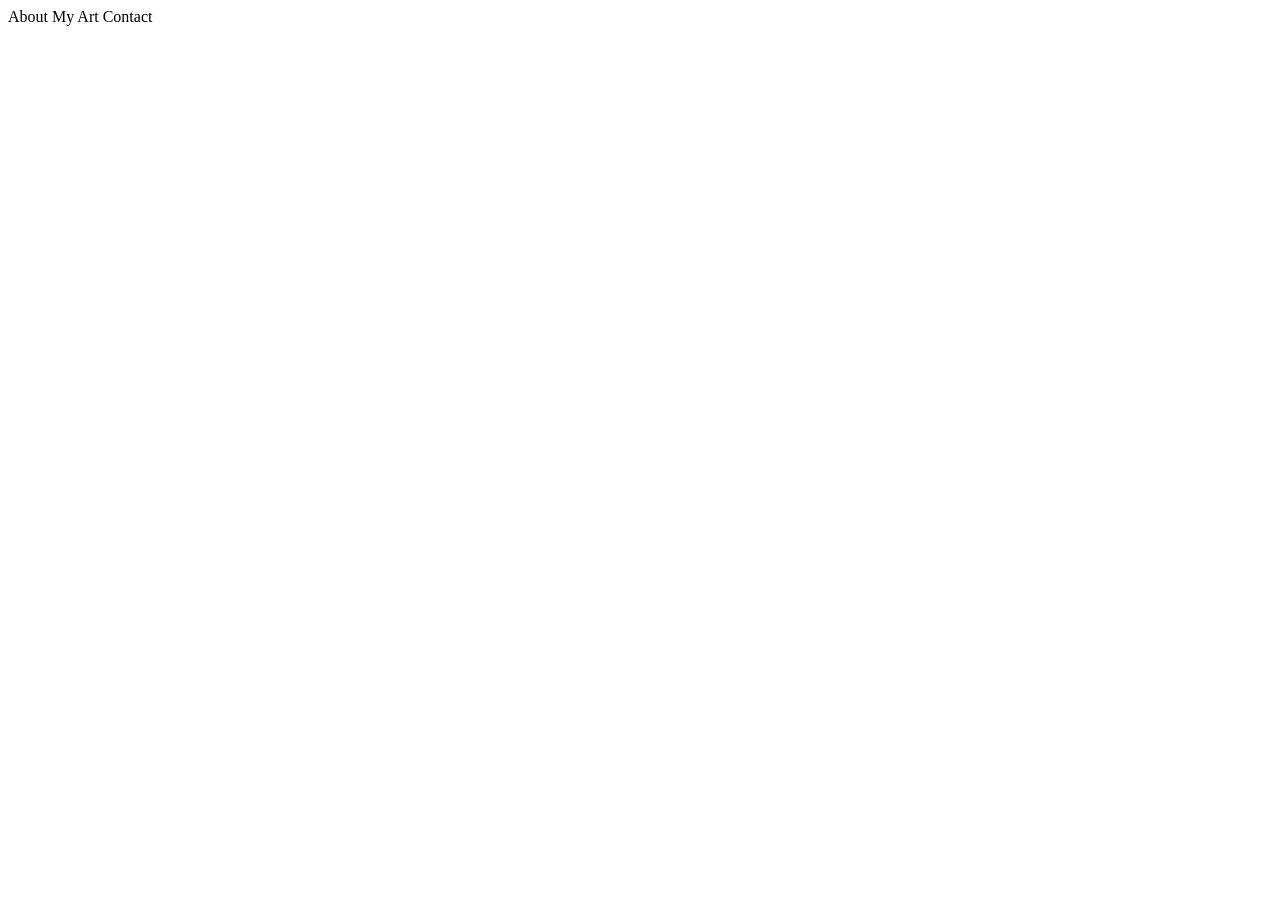
==== Portfolio Code/index.html @ d1049173 "Portfolio Started" ====
<!DOCTYPE html>
<html lang="en">
<head>
    <meta charset="UTF-8">
    <meta name="viewport" content="width=device-width, initial-scale=1.0">
    <title>Drew Coubal's Portfolio</title>
    <link rel="stylesheet" href="styles.css">
</head>
<body>
    <header>
        <nav>
            <a>About</a>
            <a>My Art</a>
            <a>Contact</a>
        </nav>

    </header>
    <main>

    </main>
    
</body>
</html>
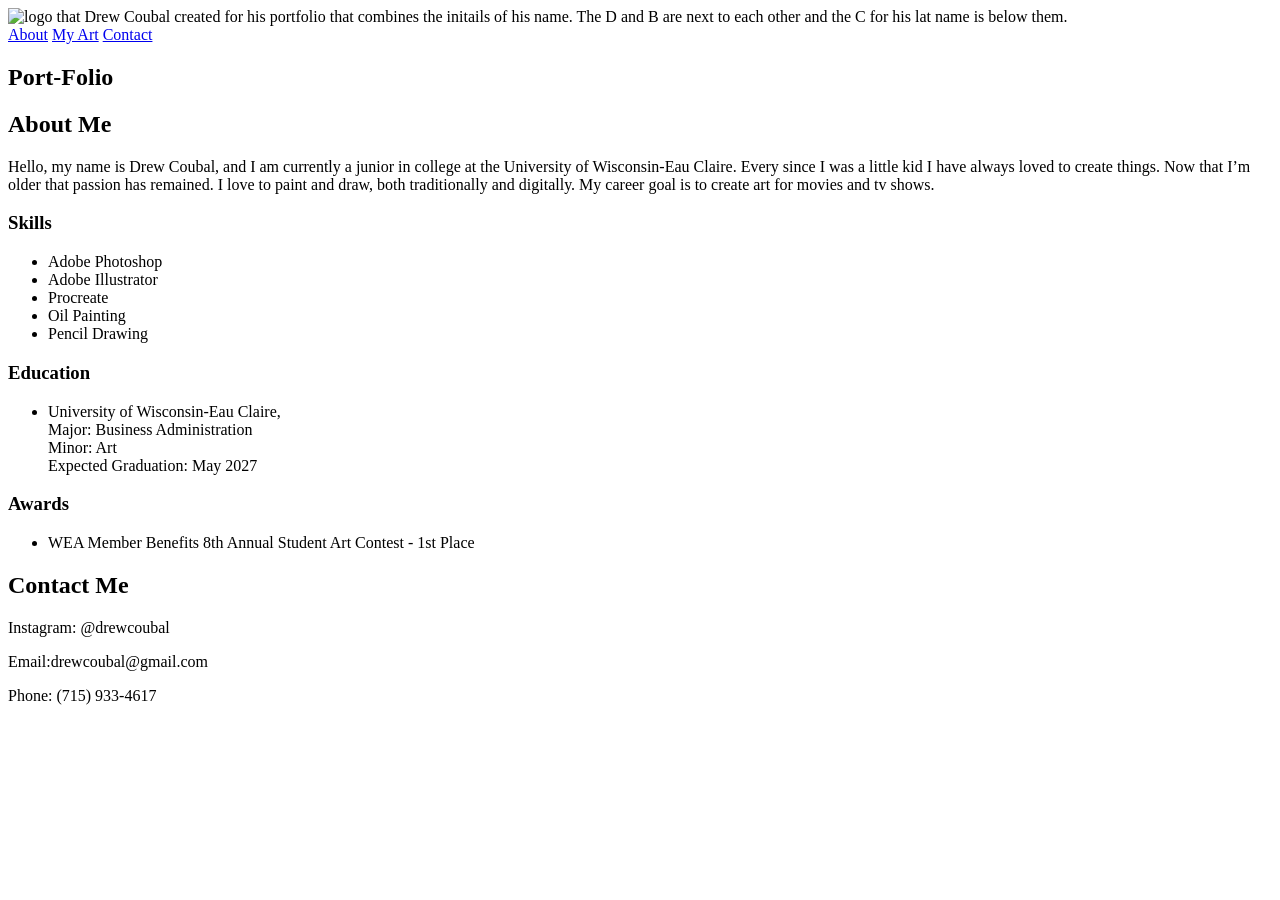
==== commit acc0542d: "Portfolio WIP" ====
--- a/Portfolio Code/index.html
+++ b/Portfolio Code/index.html
@@ -5,18 +5,65 @@
     <meta name="viewport" content="width=device-width, initial-scale=1.0">
     <title>Drew Coubal's Portfolio</title>
     <link rel="stylesheet" href="styles.css">
+    <link rel="preconnect" href="https://fonts.googleapis.com">
+<link rel="preconnect" href="https://fonts.gstatic.com" crossorigin>
+<link href="https://fonts.googleapis.com/css2?family=Lexend+Deca:wght@100..900&family=Roboto:ital,wght@0,100..900;1,100..900&display=swap" rel="stylesheet">
+<link rel="preconnect" href="https://fonts.googleapis.com">
+<link rel="preconnect" href="https://fonts.gstatic.com" crossorigin>
+<link href="https://fonts.googleapis.com/css2?family=Shrikhand&display=swap" rel="stylesheet">
 </head>
 <body>
     <header>
+        <img src="images/Portfolio_logo_white.svg" href="index.html" alt="logo that Drew Coubal created for his portfolio that combines the initails of his name. The D and B are next to each other and the C for his lat name is below them." >
         <nav>
-            <a>About</a>
-            <a>My Art</a>
-            <a>Contact</a>
+            <a href="index.html#about">About</a>
+            <a href="art.html">My Art</a>
+            <a href="index.html#contact">Contact</a>
         </nav>
-
     </header>
     <main>
+        <section>
+            <h1>Port-Folio</h1>
 
+        </section>
+        <section id="about" class="about">
+            <h2>About Me</h2>
+                <div>
+                    <p>Hello, my name is Drew Coubal, and I am currently a junior in college at the University of Wisconsin-Eau Claire. Every since I was a little kid I have always loved to create things.  Now that I’m older that passion has remained. I love to paint and draw, both traditionally and digitally. My career goal is to create art for movies and tv shows.</p>
+                </div>
+                <div>
+                    <h3>Skills</h3>
+                    <ul>
+                        <li>Adobe Photoshop</li>
+                        <li>Adobe Illustrator</li>
+                        <li>Procreate</li>
+                        <li>Oil Painting</li>
+                        <li>Pencil Drawing</li>
+                    </ul>
+                </div>
+                <div>
+                    <h3>Education</h3>
+                    <ul>
+                        <li>University of Wisconsin-Eau Claire,<br>Major: Business Administration<br>Minor: Art<br>Expected Graduation: May 2027</li>
+                    </ul>
+                </div>
+                <div>
+                    <h3>Awards</h3>
+                    <ul>
+                        <li>WEA Member Benefits 8th Annual Student Art Contest - 1st Place</li>
+                    </ul>
+                </div>
+        </section>
+        <section id="contact" class="contact">
+            <div>
+                <h2>Contact Me</h2>
+                <p>Instagram: @drewcoubal</p>
+                <p>Email:drewcoubal@gmail.com</p>
+                <p>Phone: (715) 933-4617</p>
+            </div>
+            <div></div>
+
+        </section>
     </main>
     
 </body>
